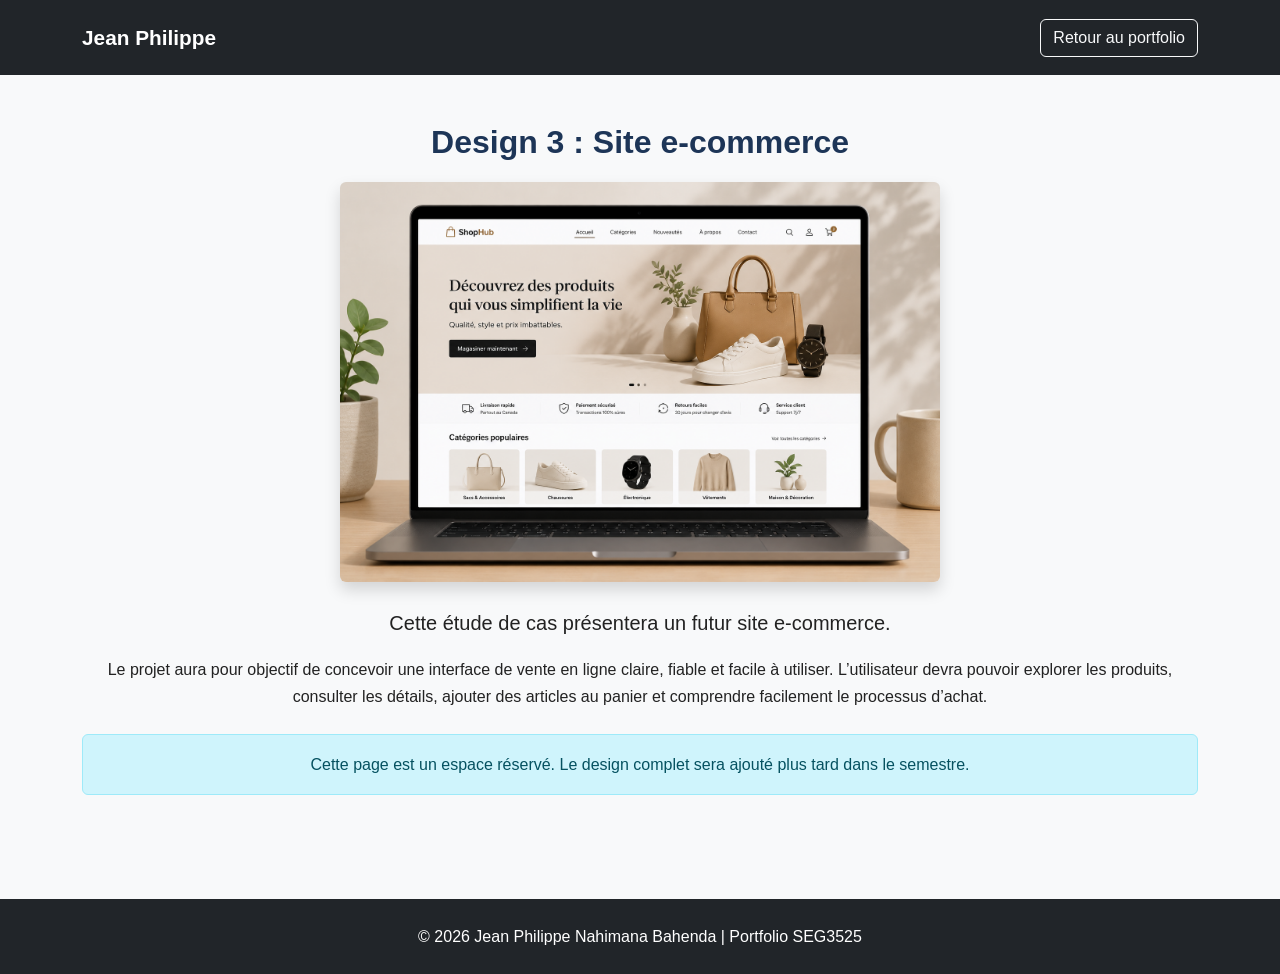
==== pages/ecommerce.html @ 50d690e2 "First homework" ====
<!DOCTYPE html>
<html lang="fr">
<head>
  <meta charset="UTF-8" />
  <meta name="viewport" content="width=device-width, initial-scale=1.0" />

  <title>Design 3 - Site e-commerce</title>

  <link href="https://cdn.jsdelivr.net/npm/bootstrap@5.3.3/dist/css/bootstrap.min.css" rel="stylesheet">
  <link rel="stylesheet" href="../css/style.css">
</head>

<body>

  <nav class="navbar navbar-expand-lg navbar-dark bg-dark">
    <div class="container">
      <a class="navbar-brand fw-bold" href="../index.html">Jean Philippe</a>
      <a class="btn btn-outline-light" href="../index.html">Retour au portfolio</a>
    </div>
  </nav>

  <section class="py-5">
    <div class="container text-center">

      <h1 class="section-title">Design 3 : Site e-commerce</h1>

      <img src="../images/ecommerce.jpg"
           alt="Site e-commerce"
           class="img-fluid rounded shadow mb-4"
           style="max-height: 400px; object-fit: cover;">

      <p class="lead">
        Cette étude de cas présentera un futur site e-commerce.
      </p>

      <p>
        Le projet aura pour objectif de concevoir une interface de vente en ligne
        claire, fiable et facile à utiliser. L’utilisateur devra pouvoir explorer
        les produits, consulter les détails, ajouter des articles au panier et
        comprendre facilement le processus d’achat.
      </p>

      <div class="alert alert-info mt-4">
        Cette page est un espace réservé. Le design complet sera ajouté plus tard dans le semestre.
      </div>

    </div>
  </section>

  <footer class="bg-dark text-white text-center py-4">
    <p class="mb-0">© 2026 Jean Philippe Nahimana Bahenda | Portfolio SEG3525</p>
  </footer>

</body>
</html>
---- css/style.css ----
/* =========================
   GENERAL
========================= */

body {
    font-family: Arial, Helvetica, sans-serif;
    background-color: #f8f9fa;
    color: #222;
    line-height: 1.7;
}

html {
    scroll-behavior: smooth;
}

.section-title {
    font-size: 2rem;
    font-weight: bold;
    margin-bottom: 20px;
    color: #1d3557;
}

/* =========================
   NAVBAR
========================= */

.navbar {
    padding: 15px 0;
}

.navbar-brand {
    font-size: 1.3rem;
}

.nav-link {
    margin-left: 15px;
    transition: 0.3s;
}

.nav-link:hover {
    color: #4dabf7 !important;
}

/* =========================
   HERO SECTION
========================= */

.hero-section {
    height: 100vh;
    background: linear-gradient(
        rgba(29, 53, 87, 0.85),
        rgba(29, 53, 87, 0.85)
    ),
    url("../images/background.jpg");

    background-size: cover;
    background-position: center;

    padding-top: 80px;
}

.hero-section h1 {
    font-size: 3rem;
    margin-bottom: 20px;
}

.hero-section p {
    font-size: 1.2rem;
    max-width: 700px;
    margin: auto;
}

.hero-section .btn {
    padding: 12px 28px;
    border-radius: 10px;
    font-weight: bold;
}

/* =========================
   ABOUT SECTION
========================= */

.profile-img {
    width: 300px;
    height: 300px;
    object-fit: cover;
    border: 6px solid #1d3557;
    box-shadow: 0 5px 20px rgba(0,0,0,0.2);
}

/* =========================
   CARDS
========================= */

.card {
    border: none;
    border-radius: 15px;
    transition: transform 0.3s ease;
}

.card:hover {
    transform: translateY(-8px);
}

.card-title {
    color: #1d3557;
    font-weight: bold;
}

/* =========================
   PROJECTS
========================= */

.project-card img {
    height: 220px;
    object-fit: cover;
}

.project-card .btn {
    width: 100%;
    border-radius: 10px;
}

/* =========================
   BUTTONS
========================= */

.btn-primary {
    background-color: #457b9d;
    border: none;
}

.btn-primary:hover {
    background-color: #1d3557;
}

.btn-outline-primary {
    border-color: #457b9d;
    color: #457b9d;
}

.btn-outline-primary:hover {
    background-color: #457b9d;
    color: white;
}

/* =========================
   FOOTER
========================= */

footer {
    margin-top: 40px;
}

/* =========================
   RESPONSIVE
========================= */

@media (max-width: 768px) {

    .hero-section h1 {
        font-size: 2.2rem;
    }

    .hero-section p {
        font-size: 1rem;
    }

    .profile-img {
        width: 220px;
        height: 220px;
    }

    .section-title {
        text-align: center;
    }
}
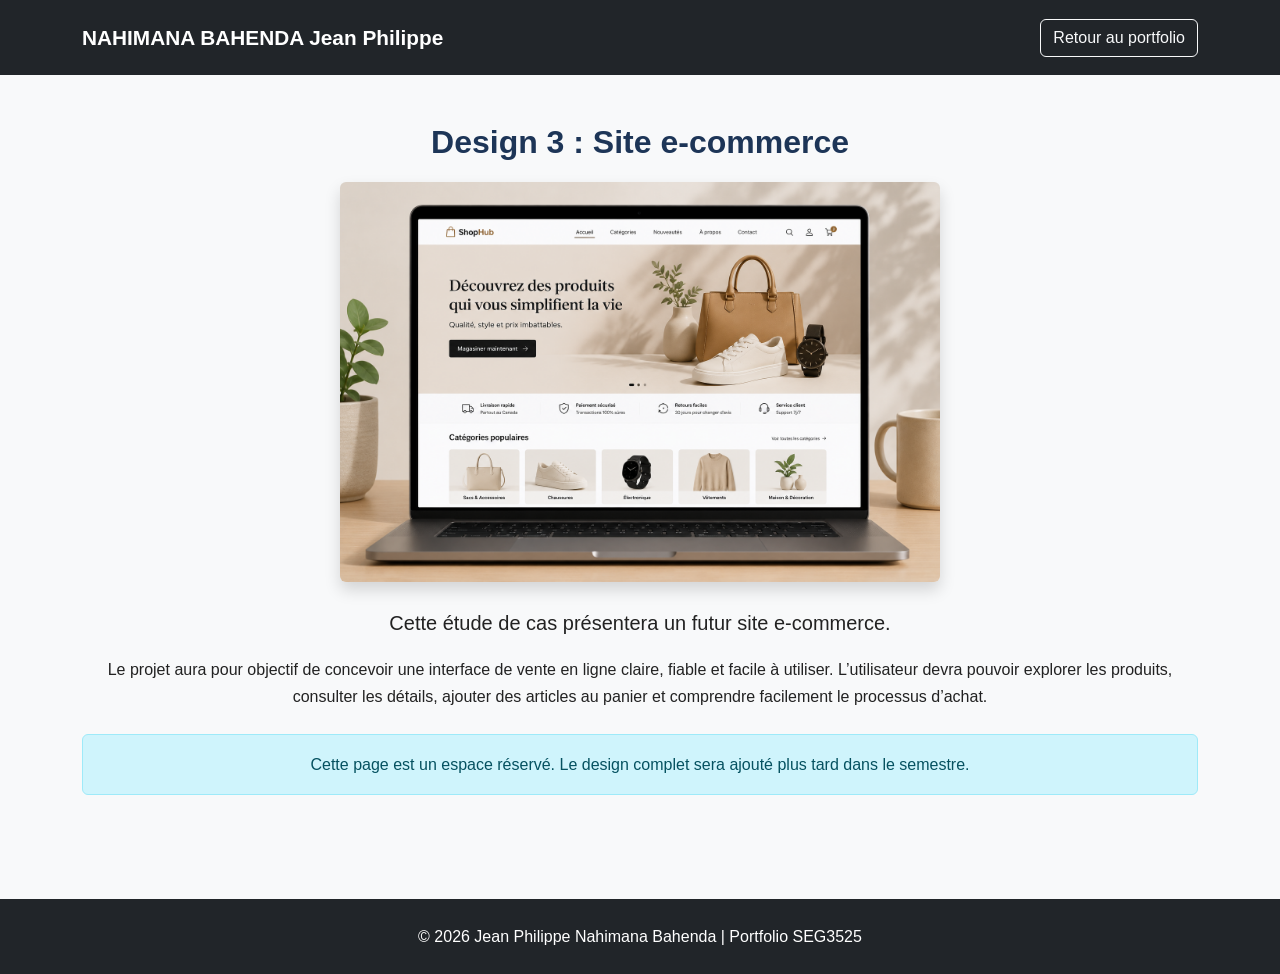
==== commit eae3e788: "Update" ====
--- a/pages/ecommerce.html
+++ b/pages/ecommerce.html
@@ -14,7 +14,7 @@
 
   <nav class="navbar navbar-expand-lg navbar-dark bg-dark">
     <div class="container">
-      <a class="navbar-brand fw-bold" href="../index.html">Jean Philippe</a>
+      <a class="navbar-brand fw-bold" href="../index.html">NAHIMANA BAHENDA Jean Philippe</a>
       <a class="btn btn-outline-light" href="../index.html">Retour au portfolio</a>
     </div>
   </nav>
